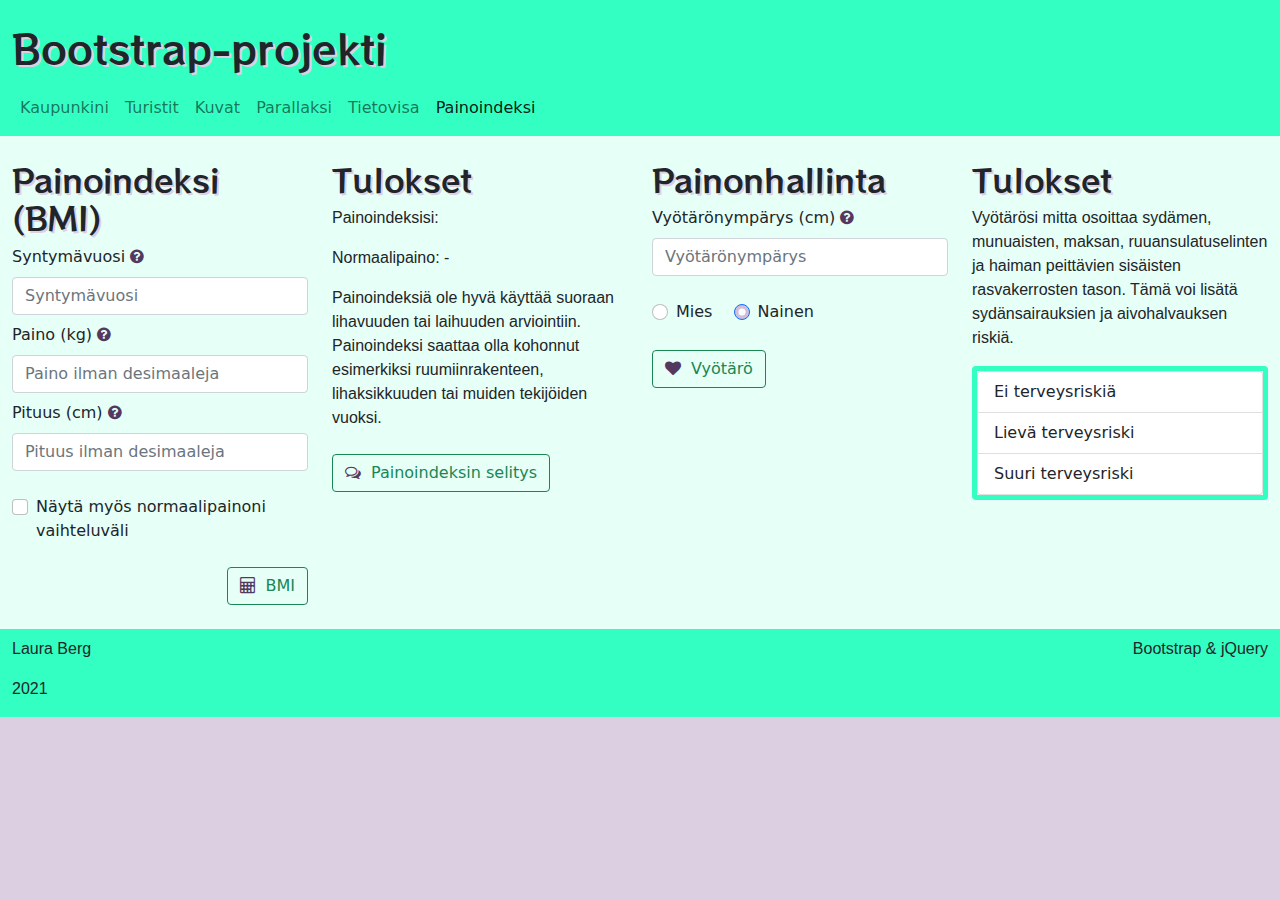
==== bmiLB.html @ cd863a2e "Sivuston HTML-sivut ja tyylitiedostot luotu." ====
<!DOCTYPE html>
<html lang="en">
<head>
    <meta charset="UTF-8">
    <meta name="viewport" content="width=device-width, initial-scale=1.0">
    <meta name="author" content="Laura Berg">
    <title>BMI, Bootstrap-projekti - LB</title>
    <link rel="stylesheet" href="https://stackpath.bootstrapcdn.com/font-awesome/4.7.0/css/font-awesome.min.css" 
        integrity="sha384-wvfXpqpZZVQGK6TAh5PVlGOfQNHSoD2xbE+QkPxCAFlNEevoEH3Sl0sibVcOQVnN" 
        crossorigin="anonymous">
    <link rel="stylesheet" href="css/bootstrap.css">
    <link rel="stylesheet" href="css/berg.css">
</head>
<body>
    <main class="container-fluid">
        <header class="row">
            <div class="col-12">
                <h1 class="ml-4 mt-4">Bootstrap-projekti</h1>
            </div>
            <nav class="navbar navbar-expand-md navbar-light bg-light">
              <div class="container-fluid">
          <!--  <a class="navbar-brand" href="#">Navbar</a>  brändin paikka, voi jättää pois -->

<!-- Hampurilaisvalikko
ver 4: data-toggle, data-target
aria: ruudunlukijoita varten
-->
                <button class="navbar-toggler" type="button" 
                data-bs-toggle="collapse" data-bs-target="#valikko" 
                aria-controls="valikko" aria-expanded="false" 
                aria-label="Toggle navigation">
                <!-- kolme viivaa -->
                  <span class="navbar-toggler-icon"></span>
                </button>

                <div class="collapse navbar-collapse" id="valikko">
                  <ul class="navbar-nav">
                    <li class="nav-item">
                      <a class="nav-link" aria-current="page" href="index.html">Kaupunkini</a>
                    </li>
                    <li class="nav-item">
                      <a class="nav-link" href="touristsLB.html">Turistit</a>
                    </li>
                    <li class="nav-item">
                      <a class="nav-link" href="imagesLB.html">Kuvat</a>
                    </li>
                    <li class="nav-item">
                      <a class="nav-link" href="parallaxLB.html">Parallaksi</a>
                    </li>
                    <li class="nav-item">
                      <a class="nav-link" href="quizLB.html">Tietovisa</a>
                    </li>
                    <li class="nav-item">
                      <a class="nav-link active" href="bmiLB.html">Painoindeksi</a>
                    </li>
                  </ul>
                </div>
              </div>
            </nav>
        </header>
        <section class="row">
          <div class="col-12 col-md-6 col-lg-3">
            <h2 class="mt-4">Painoindeksi (BMI)</h2>
            <form action="" class="mb-4">
              <div class="mt-2">
                <label for="sVuosi" class="form-label">Syntymävuosi </label>
                <i class="fa fa-question-circle" aria-hidden="true"></i>
                <input type="number" class="form-control" id="sVuosi" placeholder="Syntymävuosi">
              </div>
              <div class="mt-2">
                <label for="paino" class="form-label">Paino (kg) </label>
                <i class="fa fa-question-circle" aria-hidden="true"></i>
                <input type="number" class="form-control" id="paino" placeholder="Paino ilman desimaaleja">
              </div>
              <div class="mt-2">
                <label for="pituus" class="form-label">Pituus (cm) </label>
                <i class="fa fa-question-circle" aria-hidden="true"></i>
                <input type="number" class="form-control" id="pituus" placeholder="Pituus ilman desimaaleja">
              </div>
              <div class="form-check mb-4 mt-4">
                <input class="form-check-input" type="checkbox" name="normalWeight" id="normalWeight">
                <label class="form-check-label" for="normalWeight">Näytä myös normaalipainoni vaihteluväli</label>
              </div>
              <div class="text-end">
                <button type="button" class="btn btn-outline-success"><i class="fa fa-calculator" aria-hidden="true"></i>BMI</button>
              </div>
            </form>
            
          </div>
          <div class="col-12 col-md-6 col-lg-3">
            <h2 class="mt-4">Tulokset</h2>
            <p>Painoindeksisi: <span id="bmi"></span></p>
            <p>Normaalipaino: <span id="min"></span> - <span id="max"></span></p>
            <p>Painoindeksiä ole hyvä käyttää suoraan
              lihavuuden tai laihuuden arviointiin.
              Painoindeksi saattaa olla kohonnut esimerkiksi
              ruumiinrakenteen, lihaksikkuuden tai muiden
              tekijöiden vuoksi.</p>
            <div class="mt-4">
              <button type="button" class="btn btn-outline-success" data-bs-toggle="collapse" 
              data-bs-target="#bmiSelitys" aria-expanded="false" aria-controls="collapseExample">
              <i class="fa fa-comments-o" aria-hidden="true"></i>Painoindeksin selitys</button>
              <ul class="list-group collapse bmiList" id="bmiSelitys">
                <li class="list-group-item" id="bmi1">Merkittävä alipaino (BMI &lt 17)</li>
                <li class="list-group-item" id="bmi2">Alipaino (BMI = 17 - &lt 18.5) </li>
                <li class="list-group-item" id="bmi3">Normaali paino (BMI = 18.5 - &lt 25)</li>
                <li class="list-group-item" id="bmi4">Lievä lihavuus (BMI = 25 - &lt 30)</li>
                <li class="list-group-item" id="bmi5">Merkittävä lihavuus (BMI = 30 - &lt 35)</li>
                <li class="list-group-item" id="bmi6">Vaikea lihavuus (BMI = 35 - &lt 40)</li>
                <li class="list-group-item" id="bmi7">Sairaalloinen lihavuus (BMI >= 40)</li>
              </ul>
            </div>
          </div>
          <div class="col-12 col-md-6 col-lg-3">
            <h2 class="mt-4">Painonhallinta</h2>
            <div class="mt-2">
              <label for="vyotaro" class="form-label">Vyötärönympärys (cm) </label>
              <i class="fa fa-question-circle" aria-hidden="true"></i>
              <input type="number" class="form-control" id="vyotaro" placeholder="Vyötärönympärys">
            </div>
            <div class="form-check form-check-inline mt-4">
              <input class="form-check-input" type="radio" name="sukupuoli" id="male">
              <label class="form-check-label" for="male">Mies</label>
            </div>
            <div class="form-check form-check-inline mt-4">
              <input class="form-check-input" type="radio" name="sukupuoli" id="female" checked>
              <label class="form-check-label" for="female">Nainen</label>
            </div>
            <div class="mt-4 mb-4">
              <button type="button" class="btn btn-outline-success">
                <i class="fa fa-heart" aria-hidden="true"></i>Vyötärö</button>
            </div>
          </div>
          <div class="col-12 col-md-6 col-lg-3">
            <h2 class="mt-4">Tulokset</h2>
            <p>Vyötärösi mitta osoittaa sydämen, munuaisten,
              maksan, ruuansulatuselinten ja haiman
              peittävien sisäisten rasvakerrosten tason. Tämä
              voi lisätä sydänsairauksien ja aivohalvauksen
              riskiä.</p>
            <ul class="list-group bmiList">
              <li class="list-group-item" id="item1">Ei terveysriskiä</li>
              <li class="list-group-item" id="item2">Lievä terveysriski</li>
              <li class="list-group-item" id="item3">Suuri terveysriski</li>
            </ul>
          </div>
          
        </section>
        <footer class="row">
          <div class="col-12 col-md-6">
              <p class="text-center text-md-start mt-2">Laura Berg</p>
              <p class="text-center text-md-start ml-2">2021</p>
          </div>
          <div class="col-12 col-md-6">
              <p class="text-center text-md-end mt-2">Bootstrap & jQuery</p>
          </div>
      </footer>
    </main>

    <script src="https://cdn.jsdelivr.net/npm/@popperjs/core@2.6.0/dist/umd/popper.min.js" 
        integrity="sha384-KsvD1yqQ1/1+IA7gi3P0tyJcT3vR+NdBTt13hSJ2lnve8agRGXTTyNaBYmCR/Nwi" 
        crossorigin="anonymous"></script>
    <script src="https://cdn.jsdelivr.net/npm/bootstrap@5.0.0-beta2/dist/js/bootstrap.min.js" 
        integrity="sha384-nsg8ua9HAw1y0W1btsyWgBklPnCUAFLuTMS2G72MMONqmOymq585AcH49TLBQObG" 
        crossorigin="anonymous"></script>
</body>
</html>
---- css/berg.css ----
@import url('https://fonts.googleapis.com/css2?family=Crete+Round:ital@1&display=swap');
@import url('https://fonts.googleapis.com/css2?family=RocknRoll+One&display=swap');

body {
    background-color: #dccfe2;
}

main {
    background-color: #e6fff7;
}

h1,
h2,
h3 {
    font-family: 'RocknRoll One', sans-serif;
    text-shadow: 2px 2px #dccfe2;
}

p {
    font-family: 'Arial';
}

nav .container-fluid {
    padding-left: 0px;
}

header,
footer {
    background-color: #33ffc2;
}

.bg-light {
    background-color: #33ffc2 !important;
}

.nav-link:hover,
a:hover {
    background-color: #00a170;
    color: #e6fff7 !important;
    border-radius: 10px;
}

img {
    border-radius: 10px;
}

address {
    font-style: italic;
}

a {
    color: inherit;
}

a:hover {
    padding: 4px;
}

/* Font Awesome -kuvakkeet */
.fa {
    margin-right: 10px;
    color: #533960;
}

.card {
    background-color: #e8dfec;
}

.accordion-button:focus {
    box-shadow: none;
}

.accordion-button:not(.collapsed) {
    color:black;
    background-color: inherit;
}

.accordion-body {
    background-color: #e8dfec;
}

.badge,
.btn:hover {
    background-color: #d0bfd9;
}

.border-top {
    border-color: #33ffc2 !important;
}

.form-control:focus,
.form-check-input:focus {
    border-color: #33ffc2;
    outline: 0;
    box-shadow: 0 0 0 0.25rem #33ffc2;
  }

 .form-check-input:checked {
      background-color: #d0bfd9;
  }

  /* BMI-sivun listojen reunukset */
  .bmiList {
      border: #33ffc2 solid 5px;
  }

  .btn-check:focus + .btn-outline-success, .btn-outline-success:focus {
    box-shadow: 0 0 0 0.25rem #33ffc2;
  }
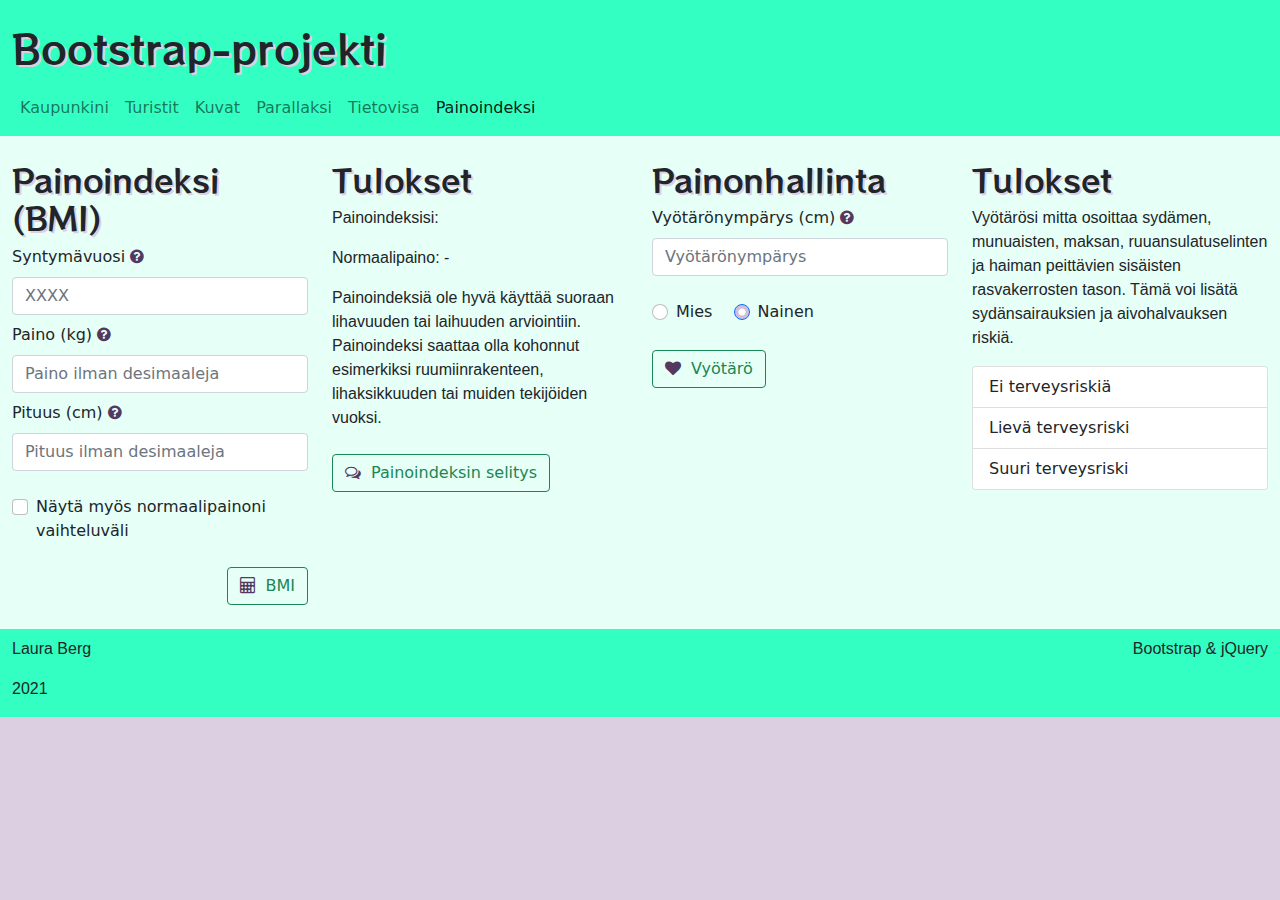
==== commit 89551cf9: "Lisätty kuvia ja lightbox kuvagalleriaan sekä parallax tyylitiedosto" ====
--- a/bmiLB.html
+++ b/bmiLB.html
@@ -1,167 +1,196 @@
 <!DOCTYPE html>
 <html lang="en">
+
 <head>
-    <meta charset="UTF-8">
-    <meta name="viewport" content="width=device-width, initial-scale=1.0">
-    <meta name="author" content="Laura Berg">
-    <title>BMI, Bootstrap-projekti - LB</title>
-    <link rel="stylesheet" href="https://stackpath.bootstrapcdn.com/font-awesome/4.7.0/css/font-awesome.min.css" 
-        integrity="sha384-wvfXpqpZZVQGK6TAh5PVlGOfQNHSoD2xbE+QkPxCAFlNEevoEH3Sl0sibVcOQVnN" 
-        crossorigin="anonymous">
-    <link rel="stylesheet" href="css/bootstrap.css">
-    <link rel="stylesheet" href="css/berg.css">
+  <meta charset="UTF-8">
+  <meta name="viewport" content="width=device-width, initial-scale=1.0">
+  <meta name="author" content="Laura Berg">
+  <title>BMI, Bootstrap-projekti - LB</title>
+  <link rel="stylesheet" href="https://stackpath.bootstrapcdn.com/font-awesome/4.7.0/css/font-awesome.min.css"
+    integrity="sha384-wvfXpqpZZVQGK6TAh5PVlGOfQNHSoD2xbE+QkPxCAFlNEevoEH3Sl0sibVcOQVnN" crossorigin="anonymous">
+  <link rel="stylesheet" href="css/bootstrap.css">
+  <link rel="stylesheet" href="css/berg.css">
 </head>
+
 <body>
-    <main class="container-fluid">
-        <header class="row">
-            <div class="col-12">
-                <h1 class="ml-4 mt-4">Bootstrap-projekti</h1>
-            </div>
-            <nav class="navbar navbar-expand-md navbar-light bg-light">
-              <div class="container-fluid">
+  <main class="container-fluid">
+    <header class="row">
+      <div class="col-12">
+        <h1 class="ml-4 mt-4">Bootstrap-projekti</h1>
+      </div>
+      <nav class="navbar navbar-expand-md navbar-light bg-light">
+        <div class="container-fluid">
           <!--  <a class="navbar-brand" href="#">Navbar</a>  brändin paikka, voi jättää pois -->
 
-<!-- Hampurilaisvalikko
+          <!-- Hampurilaisvalikko
 ver 4: data-toggle, data-target
 aria: ruudunlukijoita varten
 -->
-                <button class="navbar-toggler" type="button" 
-                data-bs-toggle="collapse" data-bs-target="#valikko" 
-                aria-controls="valikko" aria-expanded="false" 
-                aria-label="Toggle navigation">
-                <!-- kolme viivaa -->
-                  <span class="navbar-toggler-icon"></span>
-                </button>
+          <button class="navbar-toggler" type="button" data-bs-toggle="collapse" data-bs-target="#valikko"
+            aria-controls="valikko" aria-expanded="false" aria-label="Toggle navigation">
+            <!-- kolme viivaa -->
+            <span class="navbar-toggler-icon"></span>
+          </button>
 
-                <div class="collapse navbar-collapse" id="valikko">
-                  <ul class="navbar-nav">
-                    <li class="nav-item">
-                      <a class="nav-link" aria-current="page" href="index.html">Kaupunkini</a>
-                    </li>
-                    <li class="nav-item">
-                      <a class="nav-link" href="touristsLB.html">Turistit</a>
-                    </li>
-                    <li class="nav-item">
-                      <a class="nav-link" href="imagesLB.html">Kuvat</a>
-                    </li>
-                    <li class="nav-item">
-                      <a class="nav-link" href="parallaxLB.html">Parallaksi</a>
-                    </li>
-                    <li class="nav-item">
-                      <a class="nav-link" href="quizLB.html">Tietovisa</a>
-                    </li>
-                    <li class="nav-item">
-                      <a class="nav-link active" href="bmiLB.html">Painoindeksi</a>
-                    </li>
-                  </ul>
-                </div>
-              </div>
-            </nav>
-        </header>
-        <section class="row">
-          <div class="col-12 col-md-6 col-lg-3">
-            <h2 class="mt-4">Painoindeksi (BMI)</h2>
-            <form action="" class="mb-4">
-              <div class="mt-2">
-                <label for="sVuosi" class="form-label">Syntymävuosi </label>
-                <i class="fa fa-question-circle" aria-hidden="true"></i>
-                <input type="number" class="form-control" id="sVuosi" placeholder="Syntymävuosi">
-              </div>
-              <div class="mt-2">
-                <label for="paino" class="form-label">Paino (kg) </label>
-                <i class="fa fa-question-circle" aria-hidden="true"></i>
-                <input type="number" class="form-control" id="paino" placeholder="Paino ilman desimaaleja">
-              </div>
-              <div class="mt-2">
-                <label for="pituus" class="form-label">Pituus (cm) </label>
-                <i class="fa fa-question-circle" aria-hidden="true"></i>
-                <input type="number" class="form-control" id="pituus" placeholder="Pituus ilman desimaaleja">
-              </div>
-              <div class="form-check mb-4 mt-4">
-                <input class="form-check-input" type="checkbox" name="normalWeight" id="normalWeight">
-                <label class="form-check-label" for="normalWeight">Näytä myös normaalipainoni vaihteluväli</label>
-              </div>
-              <div class="text-end">
-                <button type="button" class="btn btn-outline-success"><i class="fa fa-calculator" aria-hidden="true"></i>BMI</button>
-              </div>
-            </form>
-            
-          </div>
-          <div class="col-12 col-md-6 col-lg-3">
-            <h2 class="mt-4">Tulokset</h2>
-            <p>Painoindeksisi: <span id="bmi"></span></p>
-            <p>Normaalipaino: <span id="min"></span> - <span id="max"></span></p>
-            <p>Painoindeksiä ole hyvä käyttää suoraan
-              lihavuuden tai laihuuden arviointiin.
-              Painoindeksi saattaa olla kohonnut esimerkiksi
-              ruumiinrakenteen, lihaksikkuuden tai muiden
-              tekijöiden vuoksi.</p>
-            <div class="mt-4">
-              <button type="button" class="btn btn-outline-success" data-bs-toggle="collapse" 
-              data-bs-target="#bmiSelitys" aria-expanded="false" aria-controls="collapseExample">
-              <i class="fa fa-comments-o" aria-hidden="true"></i>Painoindeksin selitys</button>
-              <ul class="list-group collapse bmiList" id="bmiSelitys">
-                <li class="list-group-item" id="bmi1">Merkittävä alipaino (BMI &lt 17)</li>
-                <li class="list-group-item" id="bmi2">Alipaino (BMI = 17 - &lt 18.5) </li>
-                <li class="list-group-item" id="bmi3">Normaali paino (BMI = 18.5 - &lt 25)</li>
-                <li class="list-group-item" id="bmi4">Lievä lihavuus (BMI = 25 - &lt 30)</li>
-                <li class="list-group-item" id="bmi5">Merkittävä lihavuus (BMI = 30 - &lt 35)</li>
-                <li class="list-group-item" id="bmi6">Vaikea lihavuus (BMI = 35 - &lt 40)</li>
-                <li class="list-group-item" id="bmi7">Sairaalloinen lihavuus (BMI >= 40)</li>
-              </ul>
-            </div>
-          </div>
-          <div class="col-12 col-md-6 col-lg-3">
-            <h2 class="mt-4">Painonhallinta</h2>
-            <div class="mt-2">
-              <label for="vyotaro" class="form-label">Vyötärönympärys (cm) </label>
-              <i class="fa fa-question-circle" aria-hidden="true"></i>
-              <input type="number" class="form-control" id="vyotaro" placeholder="Vyötärönympärys">
-            </div>
-            <div class="form-check form-check-inline mt-4">
-              <input class="form-check-input" type="radio" name="sukupuoli" id="male">
-              <label class="form-check-label" for="male">Mies</label>
-            </div>
-            <div class="form-check form-check-inline mt-4">
-              <input class="form-check-input" type="radio" name="sukupuoli" id="female" checked>
-              <label class="form-check-label" for="female">Nainen</label>
-            </div>
-            <div class="mt-4 mb-4">
-              <button type="button" class="btn btn-outline-success">
-                <i class="fa fa-heart" aria-hidden="true"></i>Vyötärö</button>
-            </div>
-          </div>
-          <div class="col-12 col-md-6 col-lg-3">
-            <h2 class="mt-4">Tulokset</h2>
-            <p>Vyötärösi mitta osoittaa sydämen, munuaisten,
-              maksan, ruuansulatuselinten ja haiman
-              peittävien sisäisten rasvakerrosten tason. Tämä
-              voi lisätä sydänsairauksien ja aivohalvauksen
-              riskiä.</p>
-            <ul class="list-group bmiList">
-              <li class="list-group-item" id="item1">Ei terveysriskiä</li>
-              <li class="list-group-item" id="item2">Lievä terveysriski</li>
-              <li class="list-group-item" id="item3">Suuri terveysriski</li>
+          <div class="collapse navbar-collapse" id="valikko">
+            <ul class="navbar-nav">
+              <li class="nav-item">
+                <a class="nav-link" aria-current="page" href="index.html">Kaupunkini</a>
+              </li>
+              <li class="nav-item">
+                <a class="nav-link" href="touristsLB.html">Turistit</a>
+              </li>
+              <li class="nav-item">
+                <a class="nav-link" href="imagesLB.html">Kuvat</a>
+              </li>
+              <li class="nav-item">
+                <a class="nav-link" href="parallaxLB.html">Parallaksi</a>
+              </li>
+              <li class="nav-item">
+                <a class="nav-link" href="quizLB.html">Tietovisa</a>
+              </li>
+              <li class="nav-item">
+                <a class="nav-link active" href="bmiLB.html">Painoindeksi</a>
+              </li>
             </ul>
           </div>
-          
-        </section>
-        <footer class="row">
-          <div class="col-12 col-md-6">
-              <p class="text-center text-md-start mt-2">Laura Berg</p>
-              <p class="text-center text-md-start ml-2">2021</p>
+        </div>
+      </nav>
+    </header>
+    <section class="row">
+      <div class="col-12 col-md-6 col-lg-3">
+        <h2 class="mt-4">Painoindeksi (BMI)</h2>
+        <form action="" class="mb-4">
+          <div class="mt-2">
+            <label for="sVuosi" class="form-label">Syntymävuosi </label>
+            <a class="fa fa-question-circle" aria-hidden="true" data-bs-container="body" data-bs-toggle="popover"
+              data-bs-placement="right" title="Syntymävuosi" data-bs-content="Kirjoita syntymävuotesi."
+              data-bs-trigger="focus" tabindex="0"></a>
+            <input type="number" class="form-control bmiControl" id="sVuosi" placeholder="XXXX">
           </div>
-          <div class="col-12 col-md-6">
-              <p class="text-center text-md-end mt-2">Bootstrap & jQuery</p>
+          <div class="mt-2">
+            <label for="paino" class="form-label">Paino (kg) </label>
+            <a class="fa fa-question-circle" aria-hidden="true" data-bs-container="body" data-bs-toggle="popover"
+              data-bs-placement="right" title="Paino" data-bs-content="Kirjoita painosi kiloina."
+              data-bs-trigger="focus" tabindex="0"></a>
+            <input type="number" class="form-control bmiControl" id="paino" placeholder="Paino ilman desimaaleja">
           </div>
-      </footer>
-    </main>
+          <div class="mt-2">
+            <label for="pituus" class="form-label">Pituus (cm) </label>
+            <a class="fa fa-question-circle" aria-hidden="true" data-bs-container="body" data-bs-toggle="popover"
+              data-bs-placement="right" title="Pituus" data-bs-content="Kirjoita pituutesi sentteinä."
+              data-bs-trigger="focus" tabindex="0"></a>
+            <input type="number" class="form-control bmiControl" id="pituus" placeholder="Pituus ilman desimaaleja">
+          </div>
+          <div class="form-check mb-4 mt-4">
+            <input class="form-check-input bmiControl" type="checkbox" name="normalWeight" id="normalWeight">
+            <label class="form-check-label" for="normalWeight">Näytä myös normaalipainoni vaihteluväli</label>
+          </div>
+          <div class="text-end">
+            <button type="button" class="btn btn-outline-success" id="bmiButton"><i class="fa fa-calculator"
+                aria-hidden="true"></i>BMI</button>
+          </div>
+        </form>
 
-    <script src="https://cdn.jsdelivr.net/npm/@popperjs/core@2.6.0/dist/umd/popper.min.js" 
-        integrity="sha384-KsvD1yqQ1/1+IA7gi3P0tyJcT3vR+NdBTt13hSJ2lnve8agRGXTTyNaBYmCR/Nwi" 
-        crossorigin="anonymous"></script>
-    <script src="https://cdn.jsdelivr.net/npm/bootstrap@5.0.0-beta2/dist/js/bootstrap.min.js" 
-        integrity="sha384-nsg8ua9HAw1y0W1btsyWgBklPnCUAFLuTMS2G72MMONqmOymq585AcH49TLBQObG" 
-        crossorigin="anonymous"></script>
+      </div>
+      <div class="col-12 col-md-6 col-lg-3">
+        <h2 class="mt-4">Tulokset</h2>
+        <p>Painoindeksisi: <span id="bmi"></span></p>
+        <p>Normaalipaino: <span id="min"></span> - <span id="max"></span></p>
+        <p>Painoindeksiä ole hyvä käyttää suoraan
+          lihavuuden tai laihuuden arviointiin.
+          Painoindeksi saattaa olla kohonnut esimerkiksi
+          ruumiinrakenteen, lihaksikkuuden tai muiden
+          tekijöiden vuoksi.</p>
+        <div class="mt-4">
+          <button type="button" class="btn btn-outline-success" data-bs-toggle="collapse" data-bs-target="#bmiSelitys"
+            aria-expanded="false" aria-controls="collapseExample" id="selitys">
+            <i class="fa fa-comments-o" aria-hidden="true"></i>Painoindeksin selitys</button>
+          <ul class="list-group collapse bmiList" id="bmiSelitys">
+            <li class="list-group-item bmiSelitys" id="bmi1">Merkittävä alipaino (BMI &lt 17)</li>
+            <li class="list-group-item bmiSelitys" id="bmi2">Alipaino (BMI = 17 - &lt 18.5) </li>
+            <li class="list-group-item bmiSelitys" id="bmi3">Normaali paino (BMI = 18.5 - &lt 25)</li>
+            <li class="list-group-item bmiSelitys" id="bmi4">Lievä lihavuus (BMI = 25 - &lt 30)</li>
+            <li class="list-group-item bmiSelitys" id="bmi5">Merkittävä lihavuus (BMI = 30 - &lt 35)</li>
+            <li class="list-group-item bmiSelitys" id="bmi6">Vaikea lihavuus (BMI = 35 - &lt 40)</li>
+            <li class="list-group-item bmiSelitys" id="bmi7">Sairaalloinen lihavuus (BMI >= 40)</li>
+          </ul>
+        </div>
+      </div>
+      <div class="col-12 col-md-6 col-lg-3">
+        <h2 class="mt-4">Painonhallinta</h2>
+        <div class="mt-2">
+          <label for="vyotaro" class="form-label">Vyötärönympärys (cm) </label>
+          <a class="fa fa-question-circle" aria-hidden="true" data-bs-container="body" data-bs-toggle="popover"
+            data-bs-placement="right" title="Vyötärö" data-bs-content="Kirjoita vyötärönympäryksesi sentteinä."
+            data-bs-trigger="focus" tabindex="0"></a>
+          <input type="number" class="form-control" id="vyotaro" placeholder="Vyötärönympärys">
+        </div>
+        <div class="form-check form-check-inline mt-4">
+          <input class="form-check-input" type="radio" name="sukupuoli" id="male">
+          <label class="form-check-label" for="male">Mies</label>
+        </div>
+        <div class="form-check form-check-inline mt-4">
+          <input class="form-check-input" type="radio" name="sukupuoli" id="female" checked>
+          <label class="form-check-label" for="female">Nainen</label>
+        </div>
+        <div class="mt-4 mb-4">
+          <button type="button" class="btn btn-outline-success" id="vyotaroB">
+            <i class="fa fa-heart" aria-hidden="true"></i>Vyötärö</button>
+        </div>
+      </div>
+      <div class="col-12 col-md-6 col-lg-3">
+        <h2 class="mt-4">Tulokset</h2>
+        <p>Vyötärösi mitta osoittaa sydämen, munuaisten,
+          maksan, ruuansulatuselinten ja haiman
+          peittävien sisäisten rasvakerrosten tason. Tämä
+          voi lisätä sydänsairauksien ja aivohalvauksen
+          riskiä.</p>
+        <ul class="list-group vyotaroList">
+          <li class="list-group-item vyotaroSelitys" id="item1">Ei terveysriskiä</li>
+          <li class="list-group-item vyotaroSelitys" id="item2">Lievä terveysriski</li>
+          <li class="list-group-item vyotaroSelitys" id="item3">Suuri terveysriski</li>
+        </ul>
+      </div>
+
+    </section>
+    <footer class="row">
+      <div class="col-12 col-md-6">
+        <p class="text-center text-md-start mt-2">Laura Berg</p>
+        <p class="text-center text-md-start ml-2">2021</p>
+      </div>
+      <div class="col-12 col-md-6">
+        <p class="text-center text-md-end mt-2">Bootstrap & jQuery</p>
+      </div>
+    </footer>
+  </main>
+
+  <div class="modal" tabindex="-1" id="mymessage">
+    <div class="modal-dialog">
+        <div class="modal-content">
+            <div class="modal-header">
+                <h5 class="modal-title" id="m_title">Modal title</h5>
+                <button type="button" class="btn-close" data-bs-dismiss="modal" aria-label="Close"></button>
+            </div>
+            <div class="modal-body" id="m_body">
+                <p>Modal body text goes here.</p>
+            </div>
+            <div class="modal-footer" id="m_footer">
+                <button type="button" class="btn btn-outline-success" data-bs-dismiss="modal">Close</button>                        
+            </div>
+        </div>
+    </div>
+</div> 
+
+  <script src="https://cdn.jsdelivr.net/npm/@popperjs/core@2.6.0/dist/umd/popper.min.js"
+    integrity="sha384-KsvD1yqQ1/1+IA7gi3P0tyJcT3vR+NdBTt13hSJ2lnve8agRGXTTyNaBYmCR/Nwi"
+    crossorigin="anonymous"></script>
+  <script src="https://cdn.jsdelivr.net/npm/bootstrap@5.0.0-beta2/dist/js/bootstrap.min.js"
+    integrity="sha384-nsg8ua9HAw1y0W1btsyWgBklPnCUAFLuTMS2G72MMONqmOymq585AcH49TLBQObG"
+    crossorigin="anonymous"></script>
+  <script src="https://cdn.jsdelivr.net/npm/jquery@3.6.0/dist/jquery.min.js"
+    integrity="sha256-/xUj+3OJU5yExlq6GSYGSHk7tPXikynS7ogEvDej/m4=" crossorigin="anonymous"></script>
+  <script src="js/mycode.js"></script>
 </body>
+
 </html>--- a/css/berg.css
+++ b/css/berg.css
@@ -52,20 +52,32 @@
     color: inherit;
 }
 
-a:hover {
-    padding: 4px;
-}
-
 /* Font Awesome -kuvakkeet */
 .fa {
     margin-right: 10px;
     color: #533960;
+    text-decoration: none;
+}
+
+.fa-check {
+    color: #004d36;
+}
+
+.fa-times {
+    color: #660000;
+}
+
+/* BMI-sivun kysymysmerkit */
+.fa-question-circle:hover {
+    color: #533960 !important;
+    background-color: inherit;
 }
 
 .card {
     background-color: #e8dfec;
 }
 
+/* tarkista!! turistit-sivu? */
 .accordion-button:focus {
     box-shadow: none;
 }
@@ -79,15 +91,18 @@
     background-color: #e8dfec;
 }
 
+
 .badge,
 .btn:hover {
     background-color: #d0bfd9;
 }
 
+/* Tietovisan väliviivojen väri */
 .border-top {
     border-color: #33ffc2 !important;
 }
 
+/* aktiivisten tekstikenttien ja checboxien reunukset */
 .form-control:focus,
 .form-check-input:focus {
     border-color: #33ffc2;
@@ -95,6 +110,7 @@
     box-shadow: 0 0 0 0.25rem #33ffc2;
   }
 
+  /* valittujen valintaruutujen taustaväri */
  .form-check-input:checked {
       background-color: #d0bfd9;
   }
@@ -104,6 +120,54 @@
       border: #33ffc2 solid 5px;
   }
 
-  .btn-check:focus + .btn-outline-success, .btn-outline-success:focus {
+  /* muuttaa aktiivisten buttonien varjostuksen värin */
+  .btn-check:focus + .btn-outline-success,
+  .btn-outline-success:focus,
+  .btn-outline-secondary:focus {
     box-shadow: 0 0 0 0.25rem #33ffc2;
+  }
+
+  /* piilottaa tietovisan vastausten selitykset */
+  .not_visible {
+      display: none;
+  }
+
+  /* oikean vastauksen taustaväri */
+  .right {
+      background-color: #00a170;
+      border-radius: 4px;
+  }
+
+  /* väärän vastauksen taustaväri */
+  .wrong {
+      background-color: crimson;
+      border-radius: 4px;
+  }
+
+  /* oikean vastauksen lihavointi */
+  .bold {
+      font-weight: bold;
+  }
+
+  /* bmi-sivun oikean listaelementin taustaväri */
+  .chosen {
+      background-color: #33ffc2;
+  }
+
+  /* popoverien tyylit */
+  [data-bs-toggle="popover"] {
+    cursor: pointer;
+  }
+
+  a[data-bs-toggle="popover"]:focus {
+    outline: none;  
+  }
+
+  .popover-header {
+      background-color: #33ffc2;
+  }
+
+  /* kuvagallerian kuvien reunukset */
+  div figure a img {
+      border: #614370 solid 2px;
   }